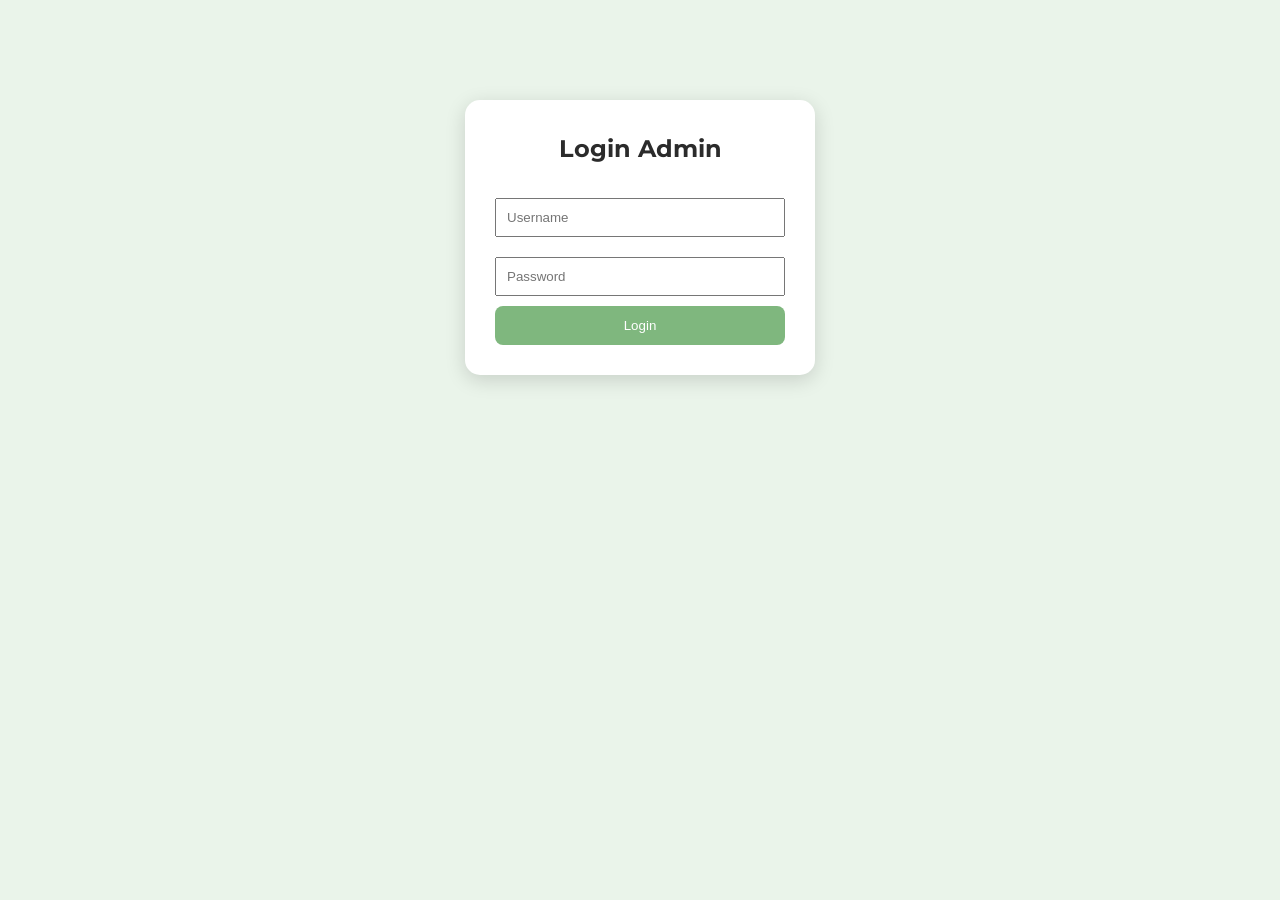
==== admin-login.html @ 85e675ea "Create admin-login.html" ====
<!DOCTYPE html>
<html lang="id">
<head>
    <meta charset="UTF-8">
    <title>Login Admin</title>
    <link rel="stylesheet" href="style.css">

    <style>
        .login-box{
            width:350px;
            margin:100px auto;
            background:white;
            padding:30px;
            border-radius:15px;
            box-shadow:0 5px 20px rgba(0,0,0,.15);
        }

        .login-box input{
            width:100%;
            padding:10px;
            margin:10px 0;
        }

        .login-box button{
            width:100%;
            padding:12px;
            border:none;
            background:#7FB77E;
            color:white;
            cursor:pointer;
            border-radius:8px;
        }

        .login-box h2{
            text-align:center;
            margin-bottom:20px;
        }
    </style>

</head>
<body>

<div class="login-box">

<h2>Login Admin</h2>

<input
type="text"
id="username"
placeholder="Username">

<input
type="password"
id="password"
placeholder="Password">

<button onclick="login()">
Login
</button>

</div>

<script>

function login(){

const username=document.getElementById("username").value;

const password=document.getElementById("password").value;

if(username=="admin" && password=="admin123"){

sessionStorage.setItem("login","true");

location.href="admin.html";

}else{

alert("Username atau Password salah!");

}

}

</script>

</body>
</html>
---- style.css ----
/* IMPORT FONT */
@import url('https://fonts.googleapis.com/css2?family=Montserrat:wght@300;400;600&display=swap');

/* RESET */
* {
  margin: 0;
  padding: 0;
  box-sizing: border-box;
}

/* ROOT COLOR (BIAR KONSISTEN) */
:root {
  --green-main: #7FB77E;
  --green-soft: #BFD8B8;
  --green-light: #EAF4EA;
  --text-main: #2b2b2b;
  --text-soft: #666;
}

/* BODY */
body {
  font-family: 'Montserrat', sans-serif;
  background: var(--green-light);
  color: var(--text-main);
  line-height: 1.6;
}

.navbar {
  position: sticky;
  top: 0;
  z-index: 99;

  display: flex;
  justify-content: space-between;
  align-items: center;

  padding: 18px 70px;
  background: rgba(255,255,255,0.9);

  box-shadow: 
  0 5px 20px rgba(0,0,0,0.05);
}


.navbar h2 {
  font-size: 24px;
  letter-spacing: 1px;
  color: var(--green-main);
}

.navbar a {
  margin-left: 30px;
  font-weight: 500;
}

/* HERO */
.hero {
  text-align: center;
  padding: 70px 20px 50px;
  background: linear-gradient(
    180deg,
    #EAF4EA,
    #ffffff
  );
}

.hero h1 {
  font-size: 42px;
  font-weight: 700;
  color: var(--green-main);
}

.hero p {
  margin-top: 10px;
  font-size: 17px;
}

/* SECTION */
.section {
  padding: 35px 20px;
  max-width: 1200px;
  margin: auto;
}


.section h2 {
  margin-bottom: 25px;
  font-size: 26px;
}

.section h2 {
  margin-bottom: 20px;
  color: var(--green-main);
}

/* GRID */
.container {
  display: grid;
  grid-template-columns: repeat(auto-fit, minmax(250px, 1fr));
  gap: 25px;
}

/* CARD */
.card {
  background: white;
  border-radius: 20px;
  overflow: hidden;

  box-shadow:
  0 10px 25px rgba(0,0,0,0.08);

  transition: .3s;
}


.card:hover {
  transform: scale(1.03);
}


.card img {
  width: 100%;
  height: 200px;
  object-fit: cover;
}


.card h3 {
  font-size: 20px;
  padding: 18px 18px 5px;
}


.card p {
  padding: 0 18px 20px;
}

/* KATEGORI */
.kategori {
  display:flex;
  justify-content:center;
  gap:25px;
  padding-top:20px;
}

.kategori-card {
  background: white;
  padding: 30px;
  border-radius: 14px;
  width: 250px;
  text-align: center;
  cursor: pointer;
  box-shadow: 0 8px 20px rgba(0,0,0,0.05);
  transition: 0.3s;
}

.kategori-card:hover {
  transform: translateY(-5px);
  background: var(--green-soft);
}

.kategori-card h3 {
  color: var(--green-main);
}

/* LAYOUT (makanan & minuman page) */
.layout {
  display: flex;
  max-width: 1200px;
  margin: auto;
}

/* SIDEBAR */
.sidebar {
  width: 220px;
  padding: 20px;
  position: sticky;
  top: 80px;
}

.sidebar h3 {
  margin-bottom: 10px;
  color: var(--green-main);
}

.sidebar ul {
  list-style: none;
}

.sidebar li {
  margin: 10px 0;
}

.sidebar a {
  text-decoration: none;
  color: var(--text-soft);
  transition: 0.3s;
}

.sidebar a:hover {
  color: var(--green-main);
}

/* CONTENT */
.content {
  flex: 1;
  padding: 30px 50px;
}


.content h1 {
  margin-bottom: 35px;
  color: var(--green-main);
}

/* ITEM CARD */
.item {
  display: flex;
  align-items: center;
  gap: 30px;

  background: white;
  padding: 25px;

  border-radius: 20px;
  margin-bottom: 35px;

  box-shadow:
  0 10px 25px rgba(0,0,0,0.06);
}


/* FOTO KIRI */
.item img {
  width: 320px;
  aspect-ratio: 4 / 3;
  object-fit: cover;

  border-radius: 16px;
}


/* TEXT KANAN */
.item-info {
  flex: 1;
}


.item-info h2 {
  font-size: 28px;
  margin-bottom: 10px;
}


.item-info p {
  font-size: 15px;
  line-height: 1.8;
  color: var(--text-soft);
}


.source {
  font-size: 12px !important;
  margin-bottom: 8px;
}

/* ABOUT */
.about {
  background:white;
  text-align:center;
  max-width:700px;
  padding:40px;

  border-radius:20px;
  box-shadow:
  0 10px 25px rgba(0,0,0,0.05);
}

/* FOOTER */
footer {
  text-align: center;
  padding: 40px;
  color: var(--text-soft);
}
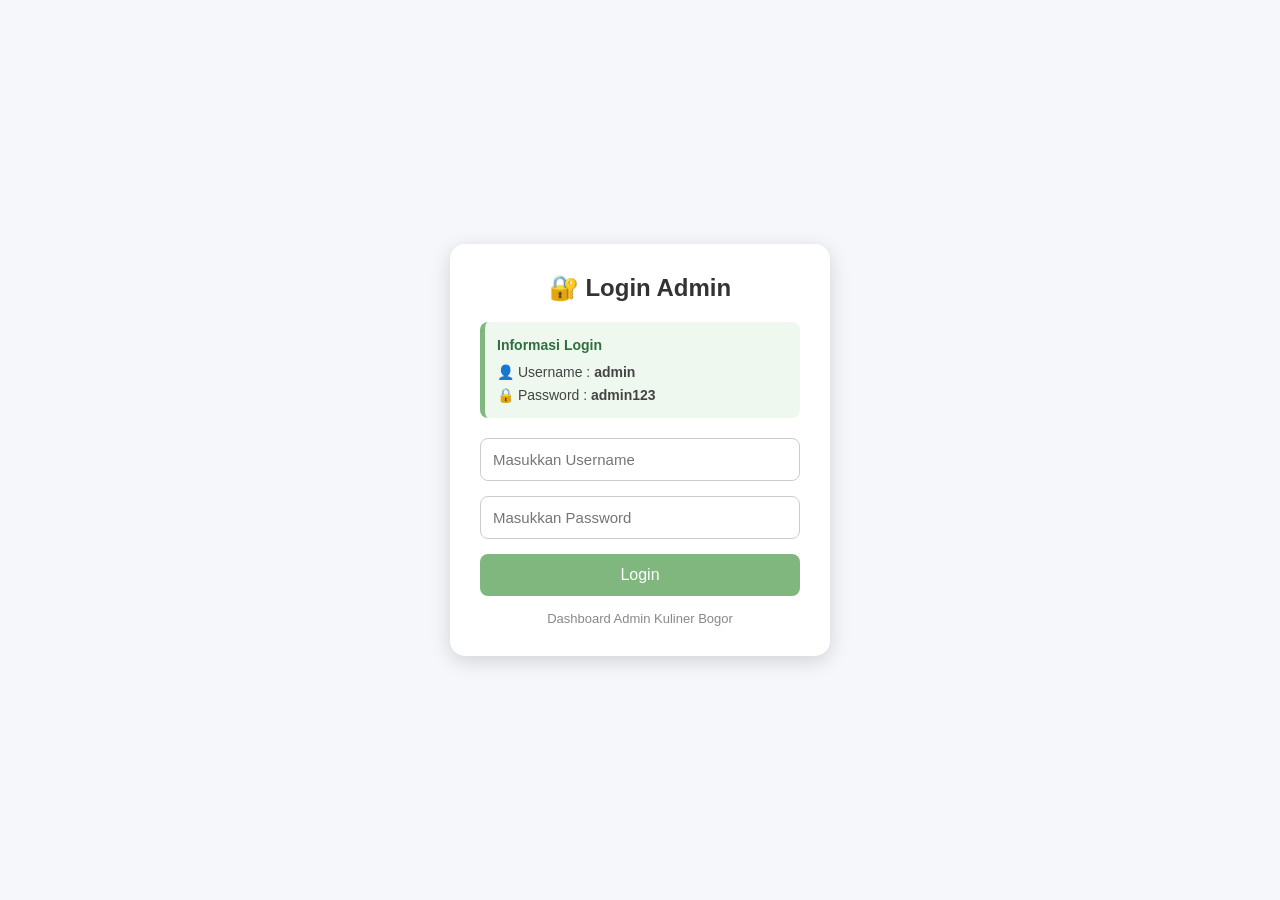
==== commit bfa89db1: "Update admin-login.html" ====
--- a/admin-login.html
+++ b/admin-login.html
@@ -2,85 +2,160 @@
 <html lang="id">
 <head>
     <meta charset="UTF-8">
+    <meta name="viewport" content="width=device-width, initial-scale=1.0">
     <title>Login Admin</title>
-    <link rel="stylesheet" href="style.css">
 
     <style>
+        *{
+            margin:0;
+            padding:0;
+            box-sizing:border-box;
+            font-family:Arial, Helvetica, sans-serif;
+        }
+
+        body{
+            background:#f5f7fb;
+            display:flex;
+            justify-content:center;
+            align-items:center;
+            height:100vh;
+        }
+
         .login-box{
-            width:350px;
-            margin:100px auto;
-            background:white;
+            width:380px;
+            background:#fff;
             padding:30px;
             border-radius:15px;
             box-shadow:0 5px 20px rgba(0,0,0,.15);
         }
 
+        .login-box h2{
+            text-align:center;
+            color:#333;
+            margin-bottom:20px;
+        }
+
+        .info-login{
+            background:#eef8ee;
+            border-left:5px solid #7FB77E;
+            padding:12px;
+            border-radius:8px;
+            margin-bottom:20px;
+            color:#444;
+            font-size:14px;
+            line-height:1.6;
+        }
+
+        .info-login strong{
+            color:#2f6f3e;
+            display:block;
+            margin-bottom:5px;
+        }
+
         .login-box input{
             width:100%;
-            padding:10px;
-            margin:10px 0;
+            padding:12px;
+            margin-bottom:15px;
+            border:1px solid #ccc;
+            border-radius:8px;
+            font-size:15px;
+        }
+
+        .login-box input:focus{
+            outline:none;
+            border-color:#7FB77E;
         }
 
         .login-box button{
             width:100%;
             padding:12px;
             border:none;
+            border-radius:8px;
             background:#7FB77E;
-            color:white;
+            color:#fff;
+            font-size:16px;
             cursor:pointer;
-            border-radius:8px;
+            transition:.3s;
         }
 
-        .login-box h2{
+        .login-box button:hover{
+            background:#5f9f61;
+        }
+
+        .footer{
             text-align:center;
-            margin-bottom:20px;
+            margin-top:15px;
+            color:#888;
+            font-size:13px;
         }
     </style>
+</head>
 
-</head>
 <body>
 
 <div class="login-box">
 
-<h2>Login Admin</h2>
+    <h2>🔐 Login Admin</h2>
 
-<input
-type="text"
-id="username"
-placeholder="Username">
+    <div class="info-login">
+        <strong>Informasi Login</strong>
+        👤 Username : <b>admin</b><br>
+        🔒 Password : <b>admin123</b>
+    </div>
 
-<input
-type="password"
-id="password"
-placeholder="Password">
+    <form id="formLogin">
 
-<button onclick="login()">
-Login
-</button>
+        <input
+            type="text"
+            id="usernameInput"
+            placeholder="Masukkan Username"
+            required>
+
+        <input
+            type="password"
+            id="passwordInput"
+            placeholder="Masukkan Password"
+            required>
+
+        <button type="submit">
+            Login
+        </button>
+
+    </form>
+
+    <div class="footer">
+        Dashboard Admin Kuliner Bogor
+    </div>
 
 </div>
 
 <script>
 
-function login(){
+const USERNAME = "admin";
+const PASSWORD = "admin123";
 
-const username=document.getElementById("username").value;
+document.getElementById("formLogin").addEventListener("submit", function(e){
 
-const password=document.getElementById("password").value;
+    e.preventDefault();
 
-if(username=="admin" && password=="admin123"){
+    const username = document.getElementById("usernameInput").value.trim();
+    const password = document.getElementById("passwordInput").value;
 
-sessionStorage.setItem("login","true");
+    if(username === USERNAME && password === PASSWORD){
 
-location.href="admin.html";
+        sessionStorage.setItem("login","true");
 
-}else{
+        alert("Login berhasil!");
 
-alert("Username atau Password salah!");
+        window.location.href = "admin.html";
 
-}
+    }else{
 
-}
+        alert("Username atau Password salah!");
+
+    }
+
+});
 
 </script>
 
